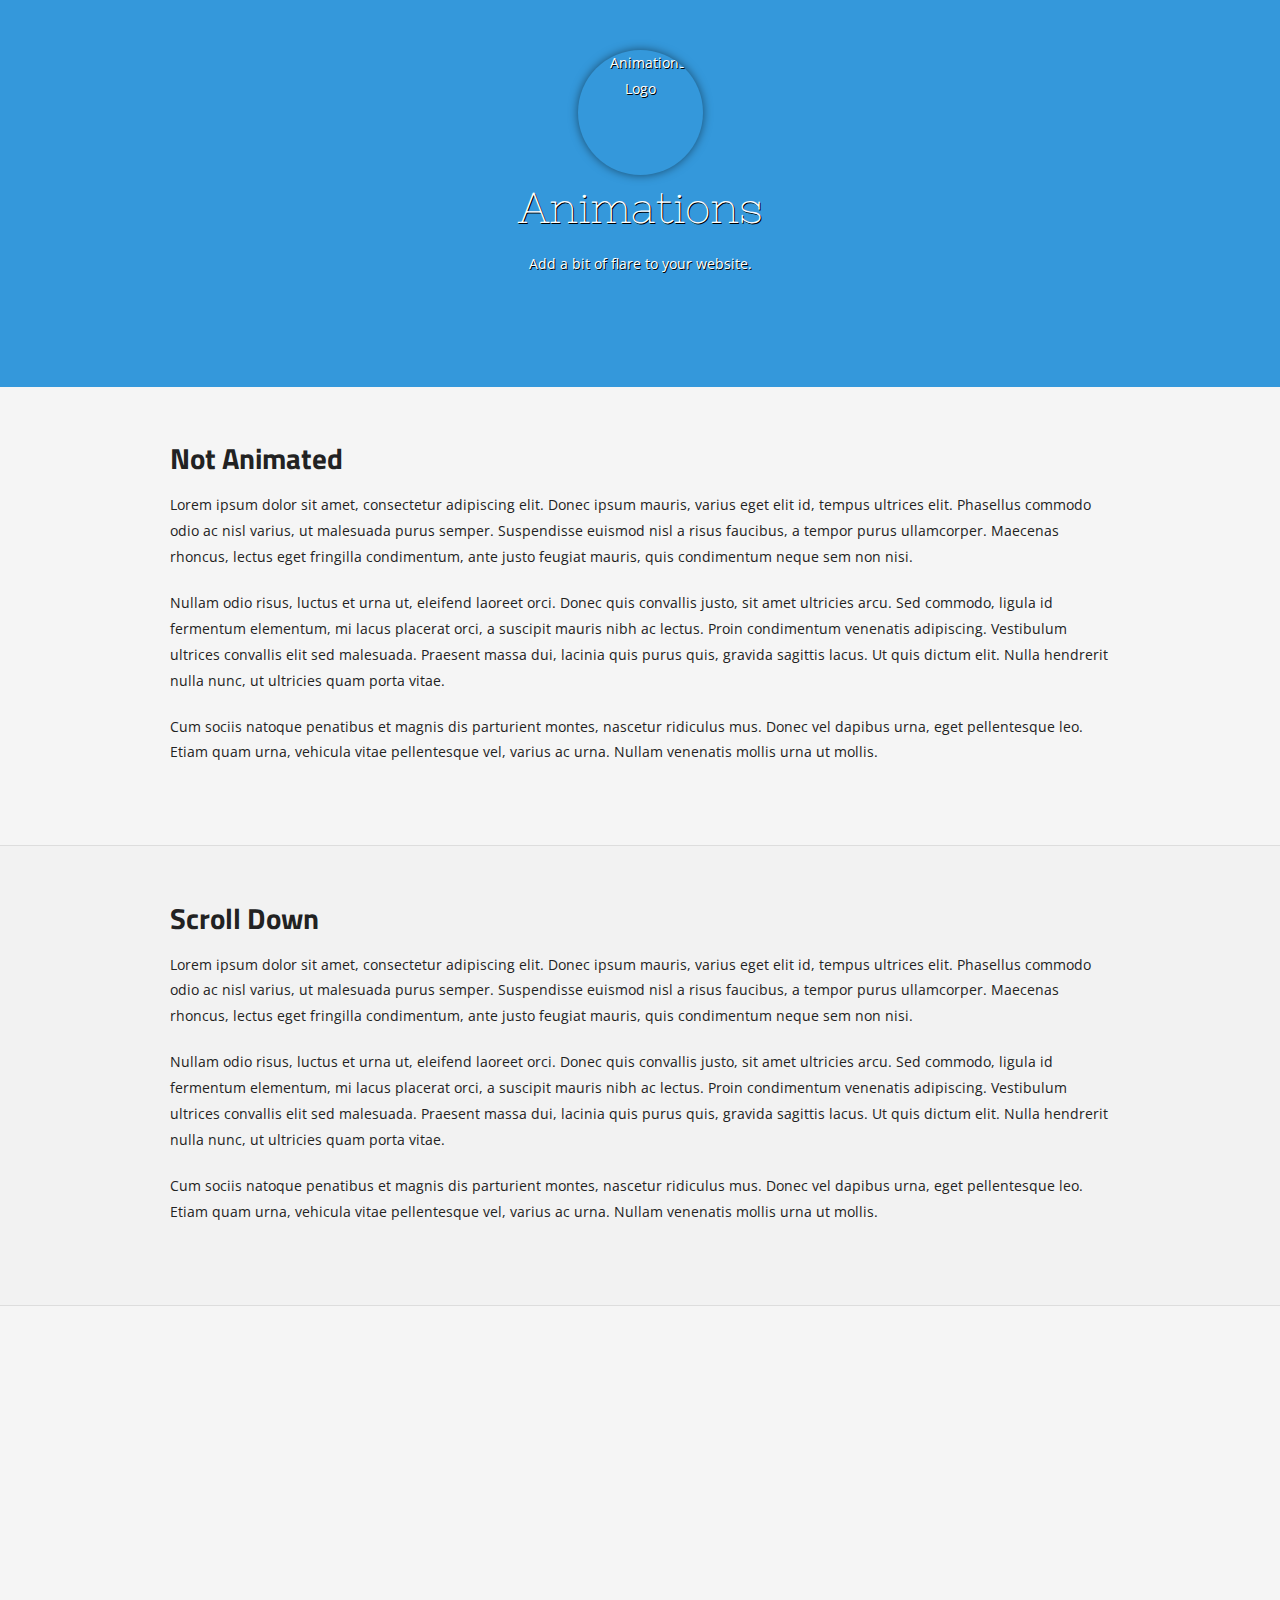
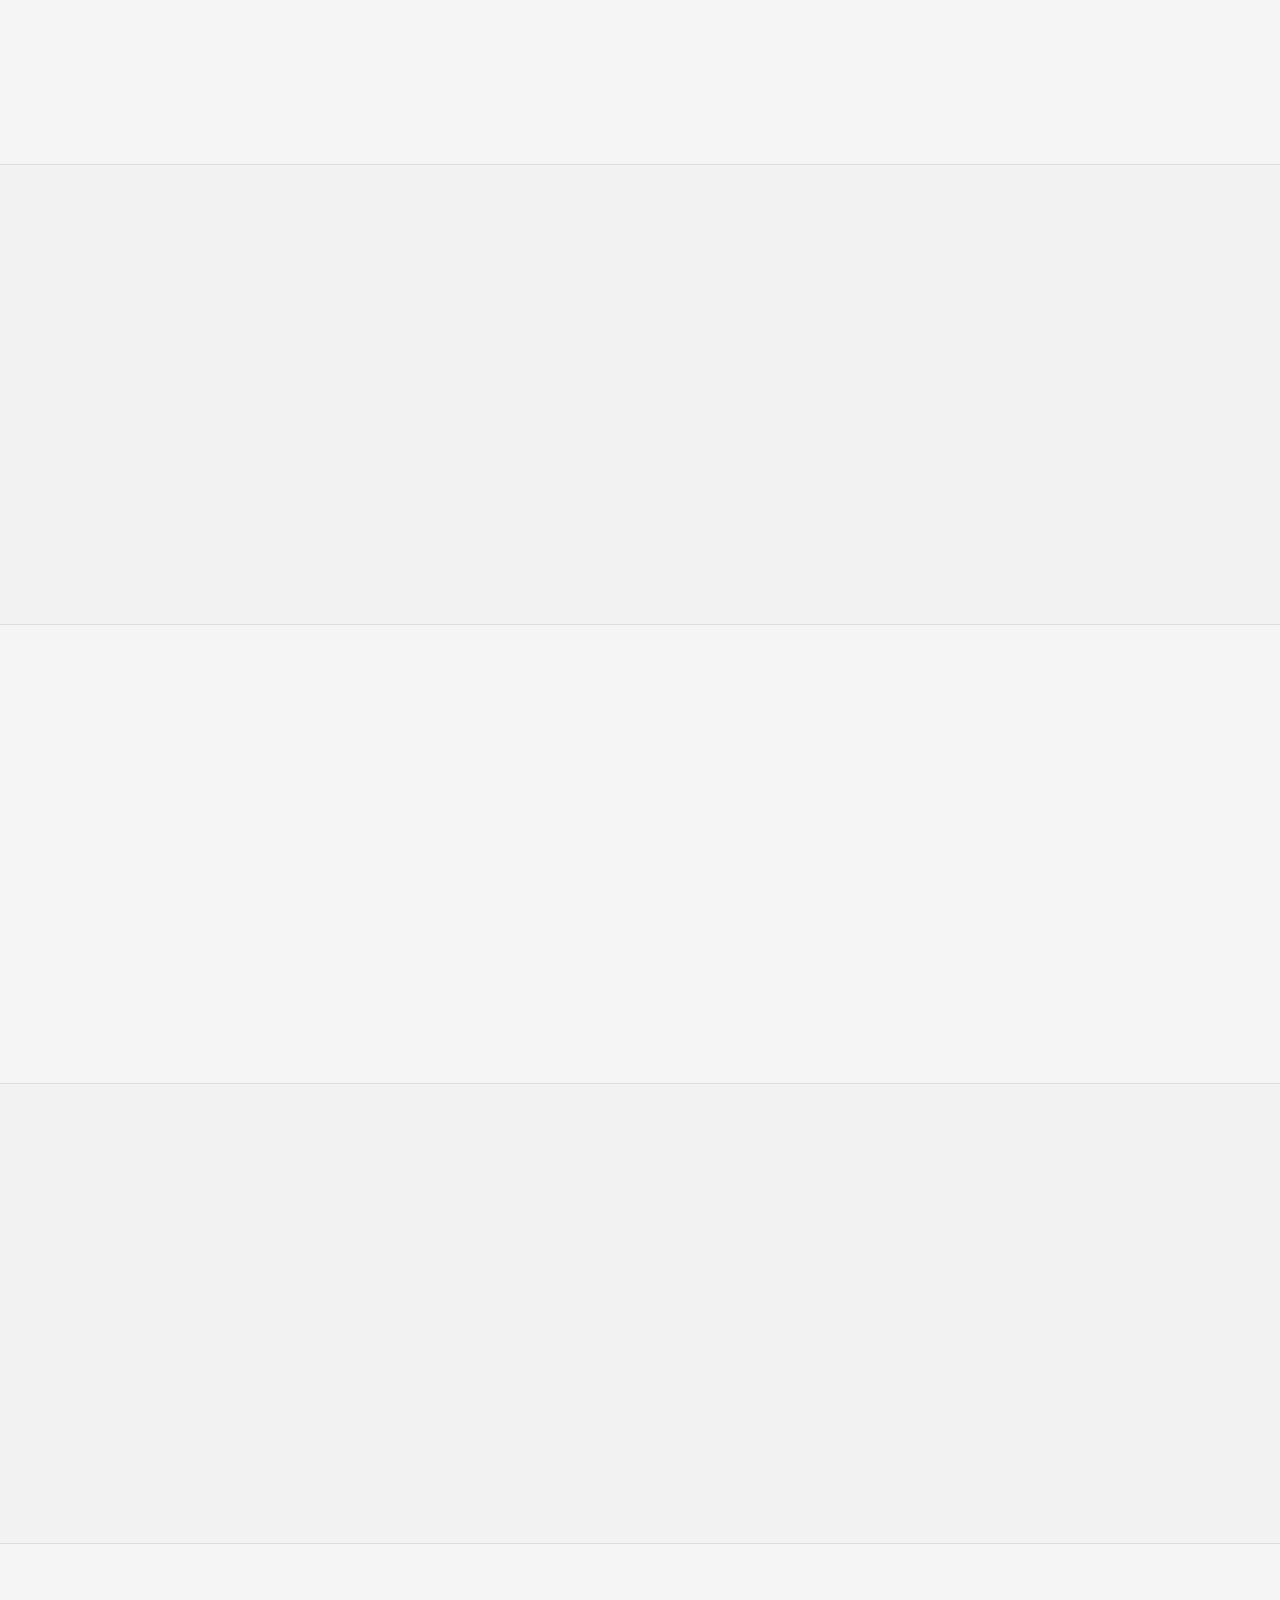
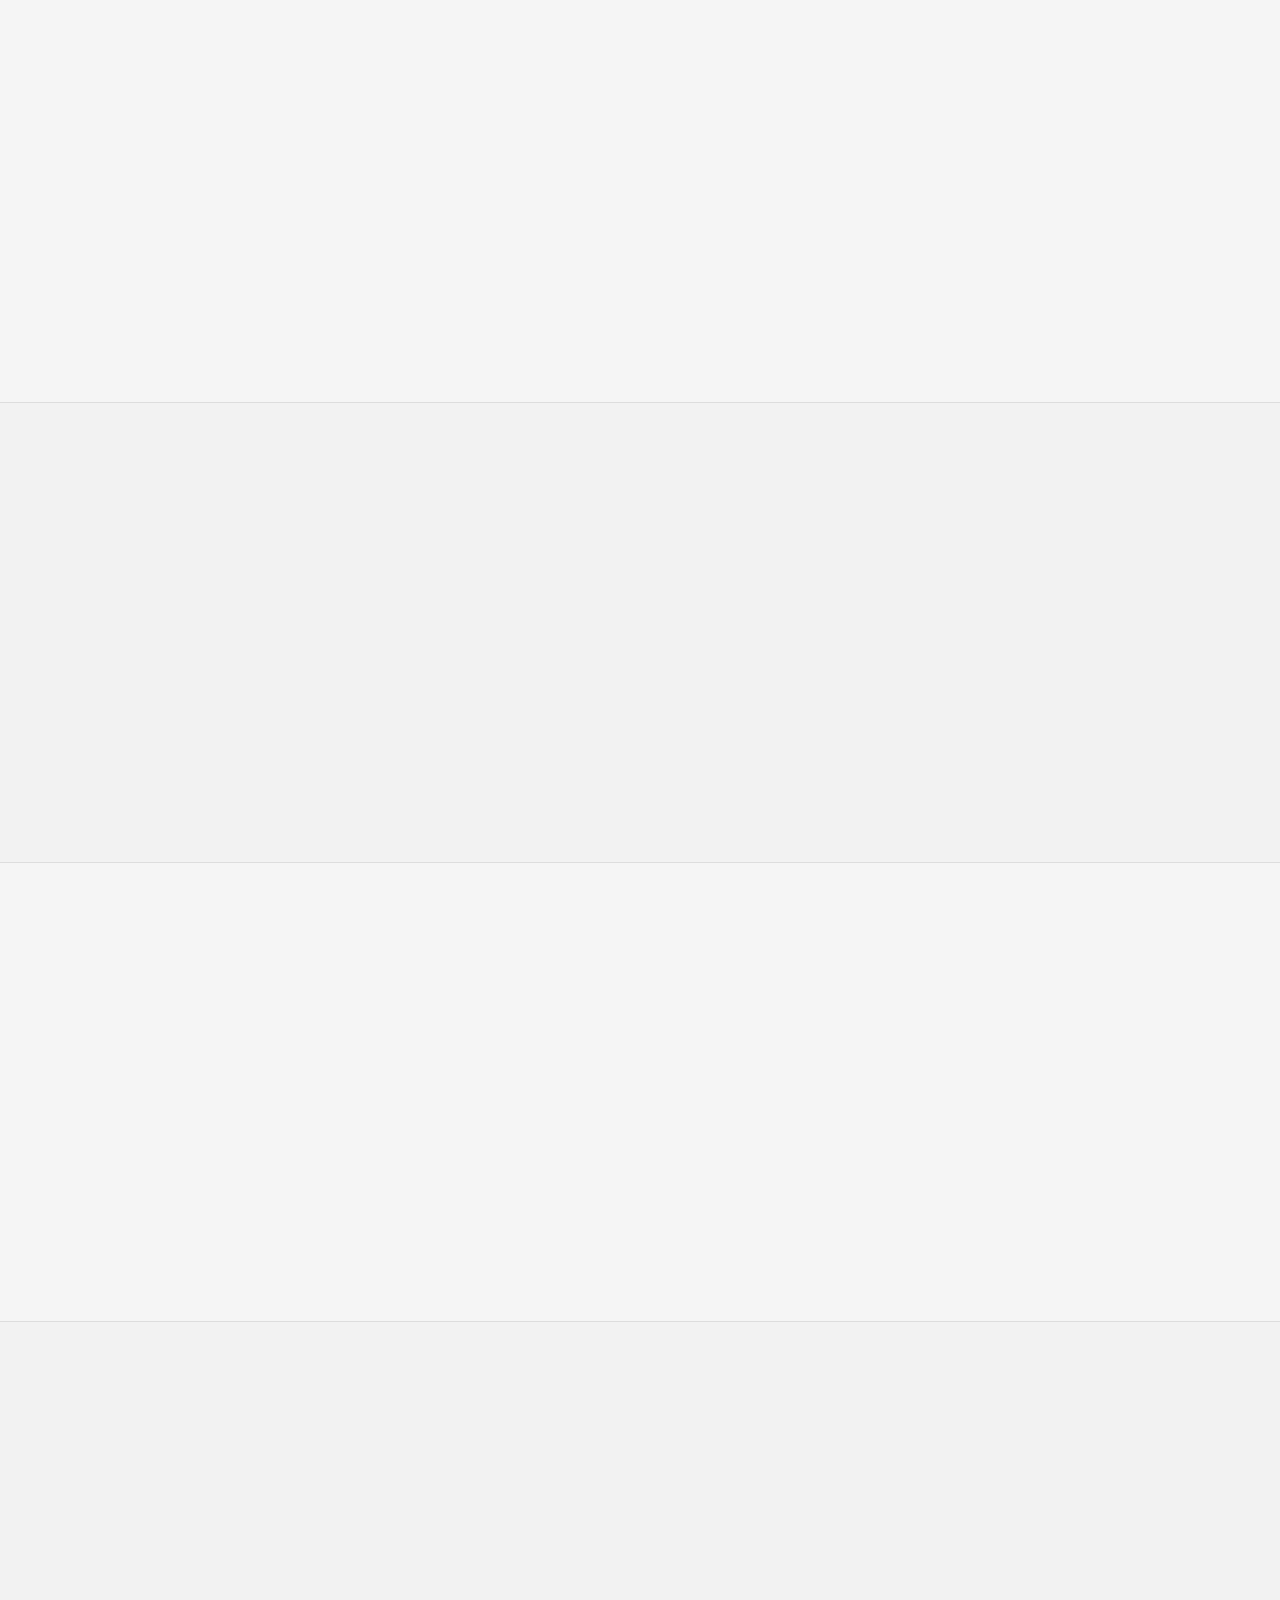
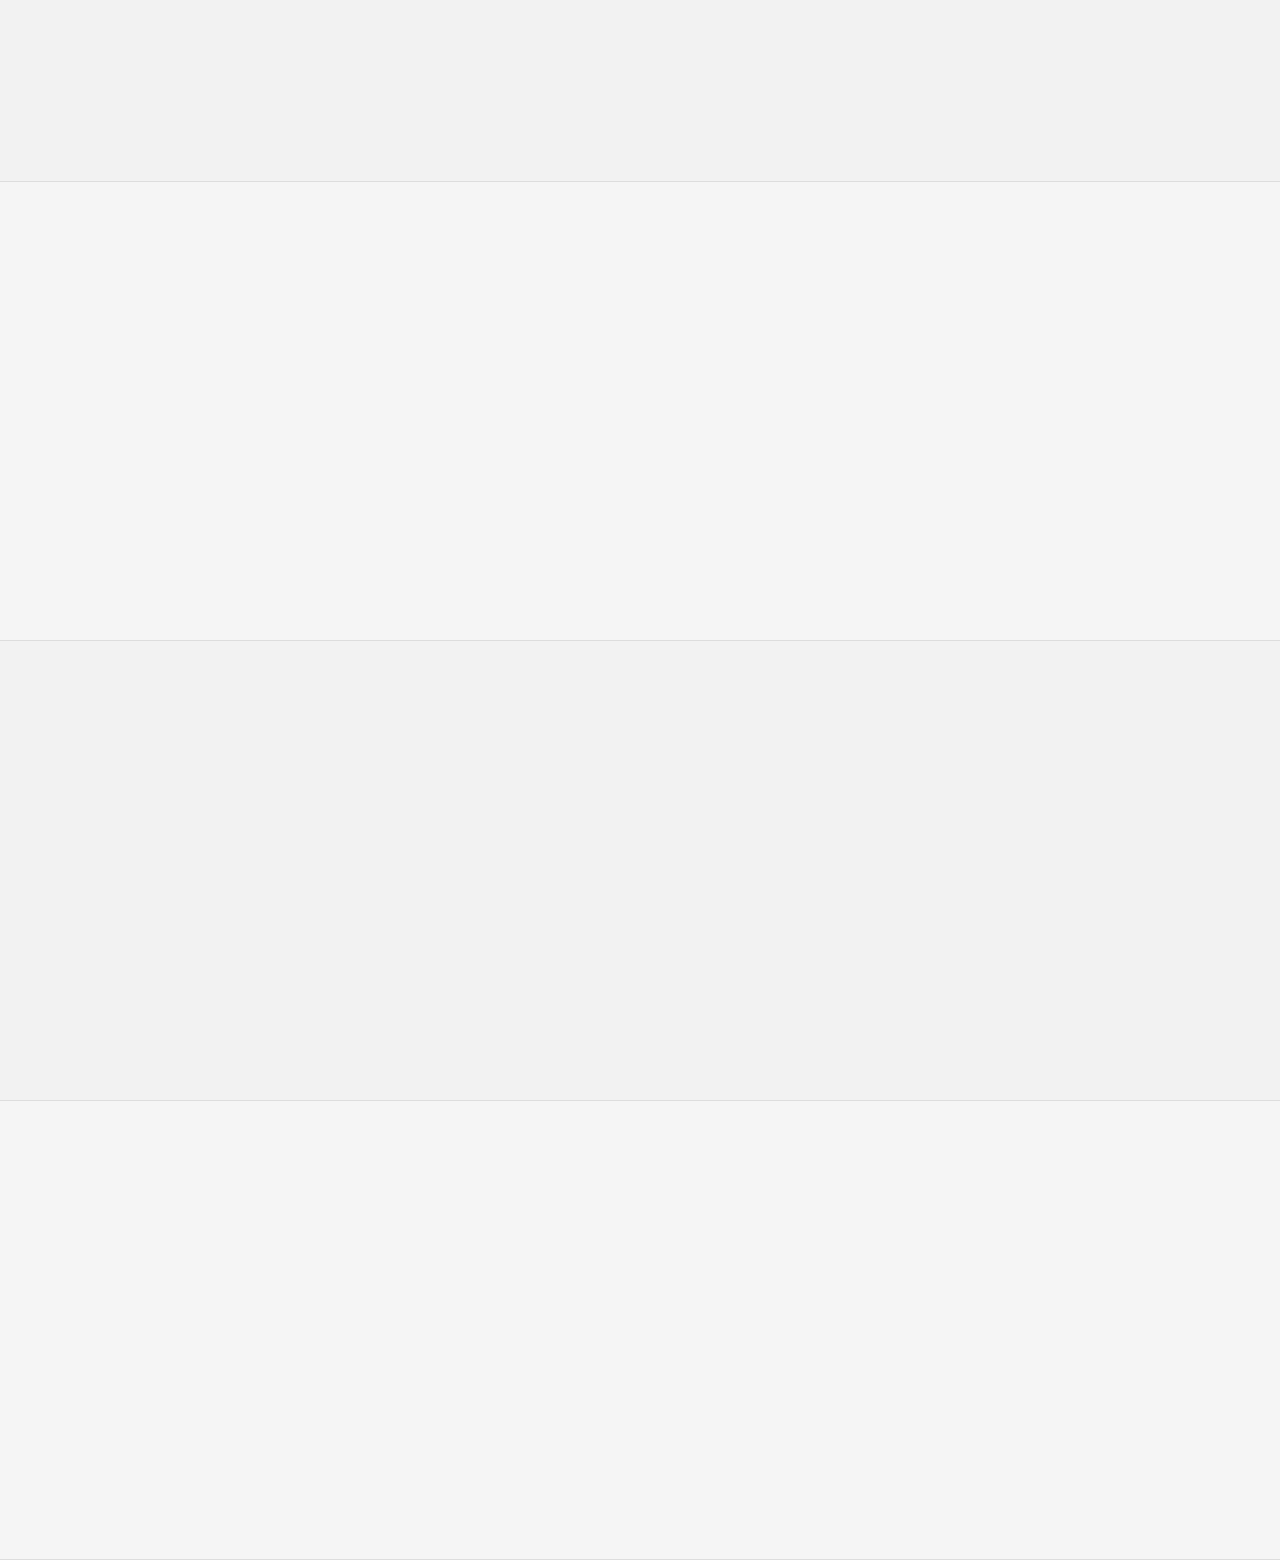
==== index.html @ 3c93e90b "Initial Commit" ====
<!DOCTYPE html>

<!-- Animations, Copyright 2013, Cloud Eight, http://www.cloud-eight.com -->

<html lang="en" class="no-js">

<head>

	<title>Animations</title>

	<meta charset="utf-8">
	<meta http-equiv="X-UA-Compatible" content="IE=edge,chrome=1">
	<meta name="viewport" content="width=device-width, initial-scale=1, maximum-scale=1, user-scalable=no">

	<meta name="description" content="A set of CSS3 animations to add a bit of flare to your site" />
	<meta name="author" content="Joe Mottershaw, Cloud Eight - http://www.cloud-eight.com" />

	<link href="http://netdna.bootstrapcdn.com/font-awesome/4.0.1/css/font-awesome.css" rel="stylesheet" type="text/css" media="all" />
	<link href="http://fonts.googleapis.com/css?family=Open+Sans|Nixie+One|Titillium+Web:300" rel="stylesheet" type="text/css" media="all" />

	<link href="assets/css/animations.css" rel="stylesheet" type="text/css" media="all" />
	<link href="assets/css/style.css" rel="stylesheet" type="text/css" media="all" />

	<noscript>
		<style>
			.animate,
			.animate.slide-up,
			.animate.slide-right,
			.animate.slide-down,
			.animate.slide-left,
			.animate.zoom-in,
			.animate.spin-right,
			.animate.spin-left,
			.animate.spin-right-zoom-in,
			.animate.spin-left-zoom-in {
				top: 0;
				left: 0;
				-webkit-opacity: 1;
				-khtml-opacity: 1;
				-moz-opacity: 1;
				-ms-filter: "progid:DXImageTransform.Microsoft.Alpha(Opacity=100)";
				filter: alpha(opacity=100);
				opacity: 1;
				-webkit-transform:rotate(0deg) scale(1);
				-moz-transform:rotate(0deg) scale(1);
				-o-transform:rotate(0deg) scale(1);
				-ms-transform:rotate(0deg) scale(1);
				transform:rotate(0deg) scale(1);
			}
			</style>
		</noscript>

	<script src="http://code.jquery.com/jquery-1.10.2.min.js" type="text/javascript"></script>
	<script src="http://code.jquery.com/ui/1.10.3/jquery-ui.js" type="text/javascript"></script>

	<script src="assets/js/visible.js" type="text/javascript"></script>
	<script src="assets/js/animations.js" type="text/javascript"></script>

	<!--[if lt IE 9]>
		<script src="//html5shiv.googlecode.com/svn/trunk/html5.js" type="text/javascript"></script>
	<![endif]-->

</head>

<body>
	<header id="header">
		<div class="container clearfix">
			<div class="animate zoom-in" data-anim-delay="300"><a href="https://github.com/hellojd/animations" target="_self" id="logo"><img src="http://luvuu.com/wp-content/uploads/2013/10/Mila-Kunis-300x300.png" alt="Animations Logo" /></a></div>
			
			<p class="animate zoom-in" data-anim-delay="400"><a href="https://github.com/hellojd/animations" target="_blank" id="logo-title">Animations</a></p>
			<p class="animate zoom-in" data-anim-delay="600" id="description">Add a bit of flare to your website.</p>

			<span id="facebook" class="social-icon animate zoom-in" data-anim-delay="800"><a href="#" target="_self"><i class="fa fa-facebook fa-fw"></i></a></span>
			<span id="twitter" class="social-icon animate zoom-in" data-anim-delay="900"><a href="#" target="_self"><i class="fa fa-twitter fa-fw"></i></a></span>
			<span id="google-plus" class="social-icon animate zoom-in" data-anim-delay="1000"><a href="#" target="_self"><i class="fa fa-google-plus fa-fw"></i></a></span>
			<span id="pinterest" class="social-icon animate zoom-in" data-anim-delay="1100"><a href="#" target="_self"><i class="fa fa-pinterest fa-fw"></i></a></span>
			<span id="rss" class="social-icon animate zoom-in" data-anim-delay="1200"><a href="#" target="_self"><i class="fa fa-rss fa-fw"></i></a></span>
		</div>
	</header>

	<main class="clearfix" role="main">
		<article class="content odd first">
			<div class="container clearfix">
				<h1>Not Animated</h1>

				<p>Lorem ipsum dolor sit amet, consectetur adipiscing elit. Donec ipsum mauris, varius eget elit id, tempus ultrices elit. Phasellus commodo odio ac nisl varius, ut malesuada purus semper. Suspendisse euismod nisl a risus faucibus, a tempor purus ullamcorper. Maecenas rhoncus, lectus eget fringilla condimentum, ante justo feugiat mauris, quis condimentum neque sem non nisi.</p>
				<p>Nullam odio risus, luctus et urna ut, eleifend laoreet orci. Donec quis convallis justo, sit amet ultricies arcu. Sed commodo, ligula id fermentum elementum, mi lacus placerat orci, a suscipit mauris nibh ac lectus. Proin condimentum venenatis adipiscing. Vestibulum ultrices convallis elit sed malesuada. Praesent massa dui, lacinia quis purus quis, gravida sagittis lacus. Ut quis dictum elit. Nulla hendrerit nulla nunc, ut ultricies quam porta vitae.</p>
				<p>Cum sociis natoque penatibus et magnis dis parturient montes, nascetur ridiculus mus. Donec vel dapibus urna, eget pellentesque leo. Etiam quam urna, vehicula vitae pellentesque vel, varius ac urna. Nullam venenatis mollis urna ut mollis.</p>
			</div>
		</article>

		<article class="content even first">
			<div class="container clearfix">
				<h1>Scroll Down</h1>

				<p>Lorem ipsum dolor sit amet, consectetur adipiscing elit. Donec ipsum mauris, varius eget elit id, tempus ultrices elit. Phasellus commodo odio ac nisl varius, ut malesuada purus semper. Suspendisse euismod nisl a risus faucibus, a tempor purus ullamcorper. Maecenas rhoncus, lectus eget fringilla condimentum, ante justo feugiat mauris, quis condimentum neque sem non nisi.</p>
				<p>Nullam odio risus, luctus et urna ut, eleifend laoreet orci. Donec quis convallis justo, sit amet ultricies arcu. Sed commodo, ligula id fermentum elementum, mi lacus placerat orci, a suscipit mauris nibh ac lectus. Proin condimentum venenatis adipiscing. Vestibulum ultrices convallis elit sed malesuada. Praesent massa dui, lacinia quis purus quis, gravida sagittis lacus. Ut quis dictum elit. Nulla hendrerit nulla nunc, ut ultricies quam porta vitae.</p>
				<p>Cum sociis natoque penatibus et magnis dis parturient montes, nascetur ridiculus mus. Donec vel dapibus urna, eget pellentesque leo. Etiam quam urna, vehicula vitae pellentesque vel, varius ac urna. Nullam venenatis mollis urna ut mollis.</p>
			</div>
		</article>

		<article class="content odd first">
			<div class="container clearfix animate slide-up">
				<h1>Slide Up</h1>

				<p>Lorem ipsum dolor sit amet, consectetur adipiscing elit. Donec ipsum mauris, varius eget elit id, tempus ultrices elit. Phasellus commodo odio ac nisl varius, ut malesuada purus semper. Suspendisse euismod nisl a risus faucibus, a tempor purus ullamcorper. Maecenas rhoncus, lectus eget fringilla condimentum, ante justo feugiat mauris, quis condimentum neque sem non nisi.</p>
				<p>Nullam odio risus, luctus et urna ut, eleifend laoreet orci. Donec quis convallis justo, sit amet ultricies arcu. Sed commodo, ligula id fermentum elementum, mi lacus placerat orci, a suscipit mauris nibh ac lectus. Proin condimentum venenatis adipiscing. Vestibulum ultrices convallis elit sed malesuada. Praesent massa dui, lacinia quis purus quis, gravida sagittis lacus. Ut quis dictum elit. Nulla hendrerit nulla nunc, ut ultricies quam porta vitae.</p>
				<p>Cum sociis natoque penatibus et magnis dis parturient montes, nascetur ridiculus mus. Donec vel dapibus urna, eget pellentesque leo. Etiam quam urna, vehicula vitae pellentesque vel, varius ac urna. Nullam venenatis mollis urna ut mollis.</p>
			</div>
		</article>

		<article class="content even">
			<div class="container clearfix animate slide-right">
				<h1>Slide Right</h1>

				<p>Lorem ipsum dolor sit amet, consectetur adipiscing elit. Donec ipsum mauris, varius eget elit id, tempus ultrices elit. Phasellus commodo odio ac nisl varius, ut malesuada purus semper. Suspendisse euismod nisl a risus faucibus, a tempor purus ullamcorper. Maecenas rhoncus, lectus eget fringilla condimentum, ante justo feugiat mauris, quis condimentum neque sem non nisi.</p>
				<p>Nullam odio risus, luctus et urna ut, eleifend laoreet orci. Donec quis convallis justo, sit amet ultricies arcu. Sed commodo, ligula id fermentum elementum, mi lacus placerat orci, a suscipit mauris nibh ac lectus. Proin condimentum venenatis adipiscing. Vestibulum ultrices convallis elit sed malesuada. Praesent massa dui, lacinia quis purus quis, gravida sagittis lacus. Ut quis dictum elit. Nulla hendrerit nulla nunc, ut ultricies quam porta vitae.</p>
				<p>Cum sociis natoque penatibus et magnis dis parturient montes, nascetur ridiculus mus. Donec vel dapibus urna, eget pellentesque leo. Etiam quam urna, vehicula vitae pellentesque vel, varius ac urna. Nullam venenatis mollis urna ut mollis.</p>
			</div>
		</article>

		<article class="content odd">
			<div class="container clearfix animate slide-down">
				<h1>Slide Down</h1>

				<p>Lorem ipsum dolor sit amet, consectetur adipiscing elit. Donec ipsum mauris, varius eget elit id, tempus ultrices elit. Phasellus commodo odio ac nisl varius, ut malesuada purus semper. Suspendisse euismod nisl a risus faucibus, a tempor purus ullamcorper. Maecenas rhoncus, lectus eget fringilla condimentum, ante justo feugiat mauris, quis condimentum neque sem non nisi.</p>
				<p>Nullam odio risus, luctus et urna ut, eleifend laoreet orci. Donec quis convallis justo, sit amet ultricies arcu. Sed commodo, ligula id fermentum elementum, mi lacus placerat orci, a suscipit mauris nibh ac lectus. Proin condimentum venenatis adipiscing. Vestibulum ultrices convallis elit sed malesuada. Praesent massa dui, lacinia quis purus quis, gravida sagittis lacus. Ut quis dictum elit. Nulla hendrerit nulla nunc, ut ultricies quam porta vitae.</p>
				<p>Cum sociis natoque penatibus et magnis dis parturient montes, nascetur ridiculus mus. Donec vel dapibus urna, eget pellentesque leo. Etiam quam urna, vehicula vitae pellentesque vel, varius ac urna. Nullam venenatis mollis urna ut mollis.</p>
			</div>
		</article>

		<article class="content even">
			<div class="container clearfix animate slide-left">
				<h1>Slide Left</h1>

				<p>Lorem ipsum dolor sit amet, consectetur adipiscing elit. Donec ipsum mauris, varius eget elit id, tempus ultrices elit. Phasellus commodo odio ac nisl varius, ut malesuada purus semper. Suspendisse euismod nisl a risus faucibus, a tempor purus ullamcorper. Maecenas rhoncus, lectus eget fringilla condimentum, ante justo feugiat mauris, quis condimentum neque sem non nisi.</p>
				<p>Nullam odio risus, luctus et urna ut, eleifend laoreet orci. Donec quis convallis justo, sit amet ultricies arcu. Sed commodo, ligula id fermentum elementum, mi lacus placerat orci, a suscipit mauris nibh ac lectus. Proin condimentum venenatis adipiscing. Vestibulum ultrices convallis elit sed malesuada. Praesent massa dui, lacinia quis purus quis, gravida sagittis lacus. Ut quis dictum elit. Nulla hendrerit nulla nunc, ut ultricies quam porta vitae.</p>
				<p>Cum sociis natoque penatibus et magnis dis parturient montes, nascetur ridiculus mus. Donec vel dapibus urna, eget pellentesque leo. Etiam quam urna, vehicula vitae pellentesque vel, varius ac urna. Nullam venenatis mollis urna ut mollis.</p>
			</div>
		</article>

		<article class="content odd">
			<div class="container clearfix animate slide-up slide-right">
				<h1>Slide Up with Slide Right</h1>

				<p>Lorem ipsum dolor sit amet, consectetur adipiscing elit. Donec ipsum mauris, varius eget elit id, tempus ultrices elit. Phasellus commodo odio ac nisl varius, ut malesuada purus semper. Suspendisse euismod nisl a risus faucibus, a tempor purus ullamcorper. Maecenas rhoncus, lectus eget fringilla condimentum, ante justo feugiat mauris, quis condimentum neque sem non nisi.</p>
				<p>Nullam odio risus, luctus et urna ut, eleifend laoreet orci. Donec quis convallis justo, sit amet ultricies arcu. Sed commodo, ligula id fermentum elementum, mi lacus placerat orci, a suscipit mauris nibh ac lectus. Proin condimentum venenatis adipiscing. Vestibulum ultrices convallis elit sed malesuada. Praesent massa dui, lacinia quis purus quis, gravida sagittis lacus. Ut quis dictum elit. Nulla hendrerit nulla nunc, ut ultricies quam porta vitae.</p>
				<p>Cum sociis natoque penatibus et magnis dis parturient montes, nascetur ridiculus mus. Donec vel dapibus urna, eget pellentesque leo. Etiam quam urna, vehicula vitae pellentesque vel, varius ac urna. Nullam venenatis mollis urna ut mollis.</p>
			</div>
		</article>

		<article class="content even">
			<div class="container clearfix animate slide-up slide-left">
				<h1>Slide Up with Slide Left</h1>

				<p>Lorem ipsum dolor sit amet, consectetur adipiscing elit. Donec ipsum mauris, varius eget elit id, tempus ultrices elit. Phasellus commodo odio ac nisl varius, ut malesuada purus semper. Suspendisse euismod nisl a risus faucibus, a tempor purus ullamcorper. Maecenas rhoncus, lectus eget fringilla condimentum, ante justo feugiat mauris, quis condimentum neque sem non nisi.</p>
				<p>Nullam odio risus, luctus et urna ut, eleifend laoreet orci. Donec quis convallis justo, sit amet ultricies arcu. Sed commodo, ligula id fermentum elementum, mi lacus placerat orci, a suscipit mauris nibh ac lectus. Proin condimentum venenatis adipiscing. Vestibulum ultrices convallis elit sed malesuada. Praesent massa dui, lacinia quis purus quis, gravida sagittis lacus. Ut quis dictum elit. Nulla hendrerit nulla nunc, ut ultricies quam porta vitae.</p>
				<p>Cum sociis natoque penatibus et magnis dis parturient montes, nascetur ridiculus mus. Donec vel dapibus urna, eget pellentesque leo. Etiam quam urna, vehicula vitae pellentesque vel, varius ac urna. Nullam venenatis mollis urna ut mollis.</p>
			</div>
		</article>

		<article class="content odd">
			<div class="container clearfix animate zoom-in">
				<h1>Zoom In</h1>

				<p>Lorem ipsum dolor sit amet, consectetur adipiscing elit. Donec ipsum mauris, varius eget elit id, tempus ultrices elit. Phasellus commodo odio ac nisl varius, ut malesuada purus semper. Suspendisse euismod nisl a risus faucibus, a tempor purus ullamcorper. Maecenas rhoncus, lectus eget fringilla condimentum, ante justo feugiat mauris, quis condimentum neque sem non nisi.</p>
				<p>Nullam odio risus, luctus et urna ut, eleifend laoreet orci. Donec quis convallis justo, sit amet ultricies arcu. Sed commodo, ligula id fermentum elementum, mi lacus placerat orci, a suscipit mauris nibh ac lectus. Proin condimentum venenatis adipiscing. Vestibulum ultrices convallis elit sed malesuada. Praesent massa dui, lacinia quis purus quis, gravida sagittis lacus. Ut quis dictum elit. Nulla hendrerit nulla nunc, ut ultricies quam porta vitae.</p>
				<p>Cum sociis natoque penatibus et magnis dis parturient montes, nascetur ridiculus mus. Donec vel dapibus urna, eget pellentesque leo. Etiam quam urna, vehicula vitae pellentesque vel, varius ac urna. Nullam venenatis mollis urna ut mollis.</p>
			</div>
		</article>

		<article class="content even">
			<div class="container clearfix animate spin-right">
				<h1>Spin Right</h1>

				<p>Lorem ipsum dolor sit amet, consectetur adipiscing elit. Donec ipsum mauris, varius eget elit id, tempus ultrices elit. Phasellus commodo odio ac nisl varius, ut malesuada purus semper. Suspendisse euismod nisl a risus faucibus, a tempor purus ullamcorper. Maecenas rhoncus, lectus eget fringilla condimentum, ante justo feugiat mauris, quis condimentum neque sem non nisi.</p>
				<p>Nullam odio risus, luctus et urna ut, eleifend laoreet orci. Donec quis convallis justo, sit amet ultricies arcu. Sed commodo, ligula id fermentum elementum, mi lacus placerat orci, a suscipit mauris nibh ac lectus. Proin condimentum venenatis adipiscing. Vestibulum ultrices convallis elit sed malesuada. Praesent massa dui, lacinia quis purus quis, gravida sagittis lacus. Ut quis dictum elit. Nulla hendrerit nulla nunc, ut ultricies quam porta vitae.</p>
				<p>Cum sociis natoque penatibus et magnis dis parturient montes, nascetur ridiculus mus. Donec vel dapibus urna, eget pellentesque leo. Etiam quam urna, vehicula vitae pellentesque vel, varius ac urna. Nullam venenatis mollis urna ut mollis.</p>
			</div>
		</article>

		<article class="content odd">
			<div class="container clearfix animate spin-left">
				<h1>Spin Left</h1>

				<p>Lorem ipsum dolor sit amet, consectetur adipiscing elit. Donec ipsum mauris, varius eget elit id, tempus ultrices elit. Phasellus commodo odio ac nisl varius, ut malesuada purus semper. Suspendisse euismod nisl a risus faucibus, a tempor purus ullamcorper. Maecenas rhoncus, lectus eget fringilla condimentum, ante justo feugiat mauris, quis condimentum neque sem non nisi.</p>
				<p>Nullam odio risus, luctus et urna ut, eleifend laoreet orci. Donec quis convallis justo, sit amet ultricies arcu. Sed commodo, ligula id fermentum elementum, mi lacus placerat orci, a suscipit mauris nibh ac lectus. Proin condimentum venenatis adipiscing. Vestibulum ultrices convallis elit sed malesuada. Praesent massa dui, lacinia quis purus quis, gravida sagittis lacus. Ut quis dictum elit. Nulla hendrerit nulla nunc, ut ultricies quam porta vitae.</p>
				<p>Cum sociis natoque penatibus et magnis dis parturient montes, nascetur ridiculus mus. Donec vel dapibus urna, eget pellentesque leo. Etiam quam urna, vehicula vitae pellentesque vel, varius ac urna. Nullam venenatis mollis urna ut mollis.</p>
			</div>
		</article>

		<article class="content even">
			<div class="container clearfix animate spin-right-zoom-in">
				<h1>Spin Right with Zoom In</h1>

				<p>Lorem ipsum dolor sit amet, consectetur adipiscing elit. Donec ipsum mauris, varius eget elit id, tempus ultrices elit. Phasellus commodo odio ac nisl varius, ut malesuada purus semper. Suspendisse euismod nisl a risus faucibus, a tempor purus ullamcorper. Maecenas rhoncus, lectus eget fringilla condimentum, ante justo feugiat mauris, quis condimentum neque sem non nisi.</p>
				<p>Nullam odio risus, luctus et urna ut, eleifend laoreet orci. Donec quis convallis justo, sit amet ultricies arcu. Sed commodo, ligula id fermentum elementum, mi lacus placerat orci, a suscipit mauris nibh ac lectus. Proin condimentum venenatis adipiscing. Vestibulum ultrices convallis elit sed malesuada. Praesent massa dui, lacinia quis purus quis, gravida sagittis lacus. Ut quis dictum elit. Nulla hendrerit nulla nunc, ut ultricies quam porta vitae.</p>
				<p>Cum sociis natoque penatibus et magnis dis parturient montes, nascetur ridiculus mus. Donec vel dapibus urna, eget pellentesque leo. Etiam quam urna, vehicula vitae pellentesque vel, varius ac urna. Nullam venenatis mollis urna ut mollis.</p>
			</div>
		</article>

		<article class="content odd last">
			<div class="container clearfix animate spin-left-zoom-in">
				<h1>Spin Left with Zoom In</h1>

				<p>Lorem ipsum dolor sit amet, consectetur adipiscing elit. Donec ipsum mauris, varius eget elit id, tempus ultrices elit. Phasellus commodo odio ac nisl varius, ut malesuada purus semper. Suspendisse euismod nisl a risus faucibus, a tempor purus ullamcorper. Maecenas rhoncus, lectus eget fringilla condimentum, ante justo feugiat mauris, quis condimentum neque sem non nisi.</p>
				<p>Nullam odio risus, luctus et urna ut, eleifend laoreet orci. Donec quis convallis justo, sit amet ultricies arcu. Sed commodo, ligula id fermentum elementum, mi lacus placerat orci, a suscipit mauris nibh ac lectus. Proin condimentum venenatis adipiscing. Vestibulum ultrices convallis elit sed malesuada. Praesent massa dui, lacinia quis purus quis, gravida sagittis lacus. Ut quis dictum elit. Nulla hendrerit nulla nunc, ut ultricies quam porta vitae.</p>
				<p>Cum sociis natoque penatibus et magnis dis parturient montes, nascetur ridiculus mus. Donec vel dapibus urna, eget pellentesque leo. Etiam quam urna, vehicula vitae pellentesque vel, varius ac urna. Nullam venenatis mollis urna ut mollis.</p>
			</div>
		</article>
	</main>
</body>

</html>
---- assets/css/animations.css ----
/*	Animations, Joe Mottershaw (hellojd)
//	https://github.com/hellojd/animations
//	================================================== */

/*	#Global
//	================================================== */

	.animate {
		-webkit-opacity: 0;
		-khtml-opacity: 0;
		-moz-opacity: 0;
		-ms-filter: "progid:DXImageTransform.Microsoft.Alpha(Opacity=0)";
		filter: alpha(opacity=0);
		opacity: 0;
		-webkit-transition: all 1000ms cubic-bezier(0.230, 1.000, 0.320, 1.000) 0ms;
		-moz-transition: all 1000ms cubic-bezier(0.230, 1.000, 0.320, 1.000) 0ms;
		-o-transition: all 1000ms cubic-bezier(0.230, 1.000, 0.320, 1.000) 0ms;
		-ms-transition: all 1000ms cubic-bezier(0.230, 1.000, 0.320, 1.000) 0ms;
		transition: all 1000ms cubic-bezier(0.230, 1.000, 0.320, 1.000) 0ms;
	}

	.animate.initiate {
		-webkit-opacity: 1;
		-khtml-opacity: 1;
		-moz-opacity: 1;
		-ms-filter: "progid:DXImageTransform.Microsoft.Alpha(Opacity=100)";
		filter: alpha(opacity=100);
		opacity: 1;
	}


/*	#Slide Up
//	================================================== */

	.animate.slide-up {
		position: relative;
		top: 100px;
	}
	 
	.animate.slide-up.initiate { top: 0; }


/*	#Slide Right
//	================================================== */

	.animate.slide-right {
		position: relative;
		left: -500px;
	}
	 
	.animate.slide-right.initiate { left: 0; }


/*	#Slide Down
//	================================================== */

	.animate.slide-down {
		position: relative;
		top: -100px;
	}
	 
	.animate.slide-down.initiate { top: 0; }


/*	#Slide Left
//	================================================== */

	.animate.slide-left {
		position: relative;
		left: 500px;
	}
	 
	.animate.slide-left.initiate { left: 0; }


/*	#Zoom In
//	================================================== */

	.animate.zoom-in {
		-webkit-transform: scale(0);
		-moz-transform: scale(0);
		-o-transform: scale(0);
		-ms-transform: scale(0);
		transform: scale(0);
	}
	 
	.animate.zoom-in.initiate {
		-webkit-transform: scale(1);
		-moz-transform: scale(1);
		-o-transform: scale(1);
		-ms-transform: scale(1);
		transform: scale(1);
	}


/*	#Spin Right
//	================================================== */

	.animate.spin-right {
		-webkit-transform: rotate(-360deg);
		-moz-transform: rotate(-360deg);
		-o-transform: rotate(-360deg);
		-ms-transform: rotate(-360deg);
		transform: rotate(-360deg);
	}
	 
	.animate.spin-right.initiate {
		-webkit-transform: rotate(0deg);
		-moz-transform: rotate(0deg);
		-o-transform: rotate(0deg);
		-ms-transform: rotate(0deg);
		transform: rotate(0deg);
	}


/*	#Spin Left
//	================================================== */

	.animate.spin-left {
		-webkit-transform: rotate(360deg);
		-moz-transform: rotate(360deg);
		-o-transform: rotate(360deg);
		-ms-transform: rotate(360deg);
		transform: rotate(360deg);
	}
	 
	.animate.spin-left.initiate {
		-webkit-transform: rotate(0deg);
		-moz-transform: rotate(0deg);
		-o-transform: rotate(0deg);
		-ms-transform: rotate(0deg);
		transform: rotate(0deg);
	}


/*	#Spin Right with Zoom In
//	================================================== */

	.animate.spin-right-zoom-in {
		-webkit-transform: rotate(-360deg) scale(0);
		-moz-transform: rotate(-360deg) scale(0);
		-o-transform: rotate(-360deg) scale(0);
		-ms-transform: rotate(-360deg) scale(0);
		transform: rotate(-360deg) scale(0);
	}
	 
	.animate.spin-right-zoom-in.initiate {
		-webkit-transform: rotate(0deg) scale(1);
		-moz-transform: rotate(0deg) scale(1);
		-o-transform: rotate(0deg) scale(1);
		-ms-transform: rotate(0deg) scale(1);
		transform: rotate(0deg) scale(1);
	}


/*	#Spin Left with Zoom In
//	================================================== */

	.animate.spin-left-zoom-in {
		-webkit-transform: rotate(360deg) scale(0);
		-moz-transform: rotate(360deg) scale(0);
		-o-transform: rotate(360deg) scale(0);
		-ms-transform: rotate(360deg) scale(0);
		transform: rotate(360deg) scale(0);
	}
	 
	.animate.spin-left-zoom-in.initiate {
		-webkit-transform: rotate(0deg) scale(1);
		-moz-transform: rotate(0deg) scale(1);
		-o-transform: rotate(0deg) scale(1);
		-ms-transform: rotate(0deg) scale(1);
		transform: rotate(0deg) scale(1);
	}
---- assets/css/style.css ----
/*	Animations, Joe Mottershaw (hellojd)
//	https://github.com/hellojd/animations
//	================================================== */

	*, *:before, *:after {
		-moz-box-sizing: border-box;
		-webkit-box-sizing: border-box;
		box-sizing: border-box;
	}

	body {
		height: 100%;
		margin: 0;
		padding: 0;
		background: #FFF;
		color: #222;
		font-family: 'Open Sans', Arial,sans-serif;
		font-size: 0.9em;
		font-weight: normal;
		line-height: 1.8em;
		letter-spacing: 0;
		overflow-x: hidden;
	}

	.clearfix:after {
		display: block;
		width: 0;
		height: 0;
		overflow: hidden;
		clear: both;
		visibility: hidden;
		content: " ";
	}

	.container {
		display: block;
		width: 940px;
		margin: 0 auto 20px auto;
		padding: 0;
		position: relative;
	}

	p { margin: 0 0 20px; }

	a:link, a:visited, a:active {
		color: #222;
		font-weight: inherit;
		text-decoration: none;
	}

	a:hover, a:focus {
		color: #3c3c3c;
		text-decoration: none;
	}

	h1 {
		margin-bottom: 20px;
		font-family: 'Titillium Web', sans-serif;
		font-size: 2em;
	}

	hr {
		margin: 0 0 20px;
		border: 0;
		border-bottom: 1px solid #DDD;
		clear: both;
	}

	#header {
		padding: 50px 30px 30px;
		background-color: #3498db;
		color: #FFF;
		text-align: center;
		text-shadow: 1px 1px 0 #000;
		overflow: hidden;
	}

	#header a { color: #FFF; }

	#logo {
		display: block;
		margin: 0 auto 20px auto;
		-webkit-box-shadow: 0 0 10px rgba(0,0,0,0.5);
		-moz-box-shadow: 0 0 10px rgba(0,0,0,0.5);
		box-shadow: 0 0 10px rgba(0,0,0,0.5);
		-webkit-border-radius: 100%;
		-moz-border-radius: 100%;
		border-radius: 100%;
		width: 125px;
		height: 125px;
		overflow: hidden;
	}

	#logo img {
		width: 100%;
		-webkit-border-radius: 100%;
		-moz-border-radius: 100%;
		border-radius: 100%;
	}

	#logo-title {
		color: #FFF;
		font-family: 'Nixie One',cursive;
		font-size: 3em;
	}

	.social-icon {
		display: inline-block;
		margin: 0 4px;
		border: 1px solid rgba(0,0,0,0.2);
		-webkit-border-radius: 100%;
		-moz-border-radius: 100%;
		border-radius: 100%;
		width: 40px;
		height: 40px;
		font-size: 1.4em;
		text-shadow: none;
		line-height: 40px;
		position: relative;
	}

	.social-icon a {
		display: block;
		width: 40px;
		height: 40px;
	}

	.social-icon#facebook { background: #3B5998; }
	.social-icon#twitter { background: #00ACED; }
	.social-icon#google-plus { background: #D34836; }
	.social-icon#pinterest { background: #CB2027; }
	.social-icon#rss { background: #FF6600; }

	.content {
		border-bottom: 1px solid #DDDDDD;
		padding: 40px 0;
		overflow: hidden;
	}

	.content.odd { background: #F5F5F5; }
	.content.even { background: #F2F2F2; }

	@media only screen and (max-width: 959px) {
		.container{ width: 748px; }
	}

	@media only screen and (max-width: 767px){
		.container{ width: 420px; }
	}

	@media only screen and (max-width: 479px) {
		.container{ width: 300px; }
	}
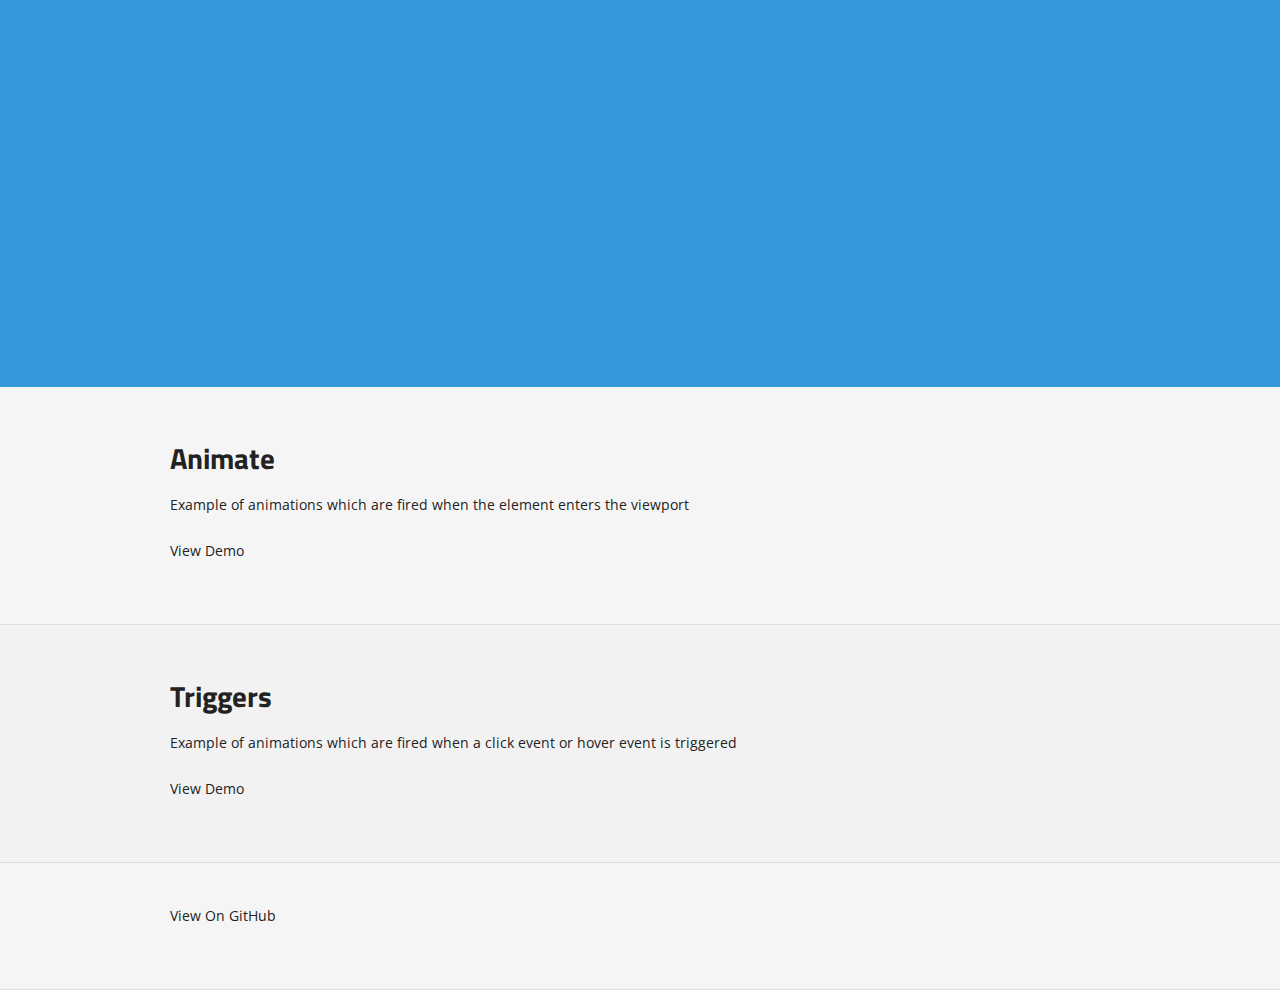
==== commit 380ccee2: "Added 'random' Trigger" ====
--- a/index.html
+++ b/index.html
@@ -21,40 +21,10 @@
 	<link href="assets/css/animations.css" rel="stylesheet" type="text/css" media="all" />
 	<link href="assets/css/style.css" rel="stylesheet" type="text/css" media="all" />
 
-	<noscript>
-		<style>
-			.animate,
-			.animate.slide-up,
-			.animate.slide-right,
-			.animate.slide-down,
-			.animate.slide-left,
-			.animate.zoom-in,
-			.animate.spin-right,
-			.animate.spin-left,
-			.animate.spin-right-zoom-in,
-			.animate.spin-left-zoom-in {
-				top: 0;
-				left: 0;
-				-webkit-opacity: 1;
-				-khtml-opacity: 1;
-				-moz-opacity: 1;
-				-ms-filter: "progid:DXImageTransform.Microsoft.Alpha(Opacity=100)";
-				filter: alpha(opacity=100);
-				opacity: 1;
-				-webkit-transform:rotate(0deg) scale(1);
-				-moz-transform:rotate(0deg) scale(1);
-				-o-transform:rotate(0deg) scale(1);
-				-ms-transform:rotate(0deg) scale(1);
-				transform:rotate(0deg) scale(1);
-			}
-			</style>
-		</noscript>
-
 	<script src="http://code.jquery.com/jquery-1.10.2.min.js" type="text/javascript"></script>
 	<script src="http://code.jquery.com/ui/1.10.3/jquery-ui.js" type="text/javascript"></script>
 
-	<script src="assets/js/visible.js" type="text/javascript"></script>
-	<script src="assets/js/animations.js" type="text/javascript"></script>
+	<script src="assets/js/animations.min.js" type="text/javascript"></script>
 
 	<!--[if lt IE 9]>
 		<script src="//html5shiv.googlecode.com/svn/trunk/html5.js" type="text/javascript"></script>
@@ -65,147 +35,39 @@
 <body>
 	<header id="header">
 		<div class="container clearfix">
-			<div class="animate zoom-in" data-anim-delay="300"><a href="https://github.com/hellojd/animations" target="_self" id="logo"><img src="http://luvuu.com/wp-content/uploads/2013/10/Mila-Kunis-300x300.png" alt="Animations Logo" /></a></div>
+			<div class="animate" data-anim-type="bounceIn" data-anim-delay="200"><a href="index.html" target="_self" id="logo"><img src="http://luvuu.com/wp-content/uploads/2013/10/Mila-Kunis-300x300.png" alt="Animations Logo" /></a></div>
 			
-			<p class="animate zoom-in" data-anim-delay="400"><a href="https://github.com/hellojd/animations" target="_blank" id="logo-title">Animations</a></p>
-			<p class="animate zoom-in" data-anim-delay="600" id="description">Add a bit of flare to your website.</p>
+			<p class="animate" data-anim-type="bounceIn" data-anim-delay="400"><a href="index.html" target="_blank" id="logo-title">Animations</a></p>
+			<p class="animate" data-anim-type="bounceIn" data-anim-delay="600" id="description">Add a bit of flare to your website.</p>
 
-			<span id="facebook" class="social-icon animate zoom-in" data-anim-delay="800"><a href="#" target="_self"><i class="fa fa-facebook fa-fw"></i></a></span>
-			<span id="twitter" class="social-icon animate zoom-in" data-anim-delay="900"><a href="#" target="_self"><i class="fa fa-twitter fa-fw"></i></a></span>
-			<span id="google-plus" class="social-icon animate zoom-in" data-anim-delay="1000"><a href="#" target="_self"><i class="fa fa-google-plus fa-fw"></i></a></span>
-			<span id="pinterest" class="social-icon animate zoom-in" data-anim-delay="1100"><a href="#" target="_self"><i class="fa fa-pinterest fa-fw"></i></a></span>
-			<span id="rss" class="social-icon animate zoom-in" data-anim-delay="1200"><a href="#" target="_self"><i class="fa fa-rss fa-fw"></i></a></span>
+			<span id="facebook" class="social-icon animate pulseOnHover" data-anim-type="zoomIn" data-anim-delay="800"><a href="#" target="_self"><i class="fa fa-facebook fa-fw"></i></a></span>
+			<span id="twitter" class="social-icon animate pulseOnHover" data-anim-type="zoomIn" data-anim-delay="900"><a href="#" target="_self"><i class="fa fa-twitter fa-fw"></i></a></span>
+			<span id="google-plus" class="social-icon animate pulseOnHover" data-anim-type="zoomIn" data-anim-delay="1000"><a href="#" target="_self"><i class="fa fa-google-plus fa-fw"></i></a></span>
+			<span id="pinterest" class="social-icon animate pulseOnHover" data-anim-type="zoomIn" data-anim-delay="1100"><a href="#" target="_self"><i class="fa fa-pinterest fa-fw"></i></a></span>
+			<span id="rss" class="social-icon animate pulseOnHover" data-anim-type="zoomIn" data-anim-delay="1200"><a href="#" target="_self"><i class="fa fa-rss fa-fw"></i></a></span>
 		</div>
 	</header>
 
 	<main class="clearfix" role="main">
 		<article class="content odd first">
-			<div class="container clearfix">
-				<h1>Not Animated</h1>
-
-				<p>Lorem ipsum dolor sit amet, consectetur adipiscing elit. Donec ipsum mauris, varius eget elit id, tempus ultrices elit. Phasellus commodo odio ac nisl varius, ut malesuada purus semper. Suspendisse euismod nisl a risus faucibus, a tempor purus ullamcorper. Maecenas rhoncus, lectus eget fringilla condimentum, ante justo feugiat mauris, quis condimentum neque sem non nisi.</p>
-				<p>Nullam odio risus, luctus et urna ut, eleifend laoreet orci. Donec quis convallis justo, sit amet ultricies arcu. Sed commodo, ligula id fermentum elementum, mi lacus placerat orci, a suscipit mauris nibh ac lectus. Proin condimentum venenatis adipiscing. Vestibulum ultrices convallis elit sed malesuada. Praesent massa dui, lacinia quis purus quis, gravida sagittis lacus. Ut quis dictum elit. Nulla hendrerit nulla nunc, ut ultricies quam porta vitae.</p>
-				<p>Cum sociis natoque penatibus et magnis dis parturient montes, nascetur ridiculus mus. Donec vel dapibus urna, eget pellentesque leo. Etiam quam urna, vehicula vitae pellentesque vel, varius ac urna. Nullam venenatis mollis urna ut mollis.</p>
-			</div>
-		</article>
-
-		<article class="content even first">
-			<div class="container clearfix">
-				<h1>Scroll Down</h1>
-
-				<p>Lorem ipsum dolor sit amet, consectetur adipiscing elit. Donec ipsum mauris, varius eget elit id, tempus ultrices elit. Phasellus commodo odio ac nisl varius, ut malesuada purus semper. Suspendisse euismod nisl a risus faucibus, a tempor purus ullamcorper. Maecenas rhoncus, lectus eget fringilla condimentum, ante justo feugiat mauris, quis condimentum neque sem non nisi.</p>
-				<p>Nullam odio risus, luctus et urna ut, eleifend laoreet orci. Donec quis convallis justo, sit amet ultricies arcu. Sed commodo, ligula id fermentum elementum, mi lacus placerat orci, a suscipit mauris nibh ac lectus. Proin condimentum venenatis adipiscing. Vestibulum ultrices convallis elit sed malesuada. Praesent massa dui, lacinia quis purus quis, gravida sagittis lacus. Ut quis dictum elit. Nulla hendrerit nulla nunc, ut ultricies quam porta vitae.</p>
-				<p>Cum sociis natoque penatibus et magnis dis parturient montes, nascetur ridiculus mus. Donec vel dapibus urna, eget pellentesque leo. Etiam quam urna, vehicula vitae pellentesque vel, varius ac urna. Nullam venenatis mollis urna ut mollis.</p>
-			</div>
-		</article>
-
-		<article class="content odd first">
-			<div class="container clearfix animate slide-up">
-				<h1>Slide Up</h1>
-
-				<p>Lorem ipsum dolor sit amet, consectetur adipiscing elit. Donec ipsum mauris, varius eget elit id, tempus ultrices elit. Phasellus commodo odio ac nisl varius, ut malesuada purus semper. Suspendisse euismod nisl a risus faucibus, a tempor purus ullamcorper. Maecenas rhoncus, lectus eget fringilla condimentum, ante justo feugiat mauris, quis condimentum neque sem non nisi.</p>
-				<p>Nullam odio risus, luctus et urna ut, eleifend laoreet orci. Donec quis convallis justo, sit amet ultricies arcu. Sed commodo, ligula id fermentum elementum, mi lacus placerat orci, a suscipit mauris nibh ac lectus. Proin condimentum venenatis adipiscing. Vestibulum ultrices convallis elit sed malesuada. Praesent massa dui, lacinia quis purus quis, gravida sagittis lacus. Ut quis dictum elit. Nulla hendrerit nulla nunc, ut ultricies quam porta vitae.</p>
-				<p>Cum sociis natoque penatibus et magnis dis parturient montes, nascetur ridiculus mus. Donec vel dapibus urna, eget pellentesque leo. Etiam quam urna, vehicula vitae pellentesque vel, varius ac urna. Nullam venenatis mollis urna ut mollis.</p>
+			<div class="container text-center clearfix">
+				<h1><a href="animate.html" target="_self">Animate</a></h1>
+				<p>Example of animations which are fired when the element enters the viewport</p>
+				<a href="animate.html" target="_self" class="button">View Demo</a>
 			</div>
 		</article>
 
 		<article class="content even">
-			<div class="container clearfix animate slide-right">
-				<h1>Slide Right</h1>
-
-				<p>Lorem ipsum dolor sit amet, consectetur adipiscing elit. Donec ipsum mauris, varius eget elit id, tempus ultrices elit. Phasellus commodo odio ac nisl varius, ut malesuada purus semper. Suspendisse euismod nisl a risus faucibus, a tempor purus ullamcorper. Maecenas rhoncus, lectus eget fringilla condimentum, ante justo feugiat mauris, quis condimentum neque sem non nisi.</p>
-				<p>Nullam odio risus, luctus et urna ut, eleifend laoreet orci. Donec quis convallis justo, sit amet ultricies arcu. Sed commodo, ligula id fermentum elementum, mi lacus placerat orci, a suscipit mauris nibh ac lectus. Proin condimentum venenatis adipiscing. Vestibulum ultrices convallis elit sed malesuada. Praesent massa dui, lacinia quis purus quis, gravida sagittis lacus. Ut quis dictum elit. Nulla hendrerit nulla nunc, ut ultricies quam porta vitae.</p>
-				<p>Cum sociis natoque penatibus et magnis dis parturient montes, nascetur ridiculus mus. Donec vel dapibus urna, eget pellentesque leo. Etiam quam urna, vehicula vitae pellentesque vel, varius ac urna. Nullam venenatis mollis urna ut mollis.</p>
-			</div>
-		</article>
-
-		<article class="content odd">
-			<div class="container clearfix animate slide-down">
-				<h1>Slide Down</h1>
-
-				<p>Lorem ipsum dolor sit amet, consectetur adipiscing elit. Donec ipsum mauris, varius eget elit id, tempus ultrices elit. Phasellus commodo odio ac nisl varius, ut malesuada purus semper. Suspendisse euismod nisl a risus faucibus, a tempor purus ullamcorper. Maecenas rhoncus, lectus eget fringilla condimentum, ante justo feugiat mauris, quis condimentum neque sem non nisi.</p>
-				<p>Nullam odio risus, luctus et urna ut, eleifend laoreet orci. Donec quis convallis justo, sit amet ultricies arcu. Sed commodo, ligula id fermentum elementum, mi lacus placerat orci, a suscipit mauris nibh ac lectus. Proin condimentum venenatis adipiscing. Vestibulum ultrices convallis elit sed malesuada. Praesent massa dui, lacinia quis purus quis, gravida sagittis lacus. Ut quis dictum elit. Nulla hendrerit nulla nunc, ut ultricies quam porta vitae.</p>
-				<p>Cum sociis natoque penatibus et magnis dis parturient montes, nascetur ridiculus mus. Donec vel dapibus urna, eget pellentesque leo. Etiam quam urna, vehicula vitae pellentesque vel, varius ac urna. Nullam venenatis mollis urna ut mollis.</p>
-			</div>
-		</article>
-
-		<article class="content even">
-			<div class="container clearfix animate slide-left">
-				<h1>Slide Left</h1>
-
-				<p>Lorem ipsum dolor sit amet, consectetur adipiscing elit. Donec ipsum mauris, varius eget elit id, tempus ultrices elit. Phasellus commodo odio ac nisl varius, ut malesuada purus semper. Suspendisse euismod nisl a risus faucibus, a tempor purus ullamcorper. Maecenas rhoncus, lectus eget fringilla condimentum, ante justo feugiat mauris, quis condimentum neque sem non nisi.</p>
-				<p>Nullam odio risus, luctus et urna ut, eleifend laoreet orci. Donec quis convallis justo, sit amet ultricies arcu. Sed commodo, ligula id fermentum elementum, mi lacus placerat orci, a suscipit mauris nibh ac lectus. Proin condimentum venenatis adipiscing. Vestibulum ultrices convallis elit sed malesuada. Praesent massa dui, lacinia quis purus quis, gravida sagittis lacus. Ut quis dictum elit. Nulla hendrerit nulla nunc, ut ultricies quam porta vitae.</p>
-				<p>Cum sociis natoque penatibus et magnis dis parturient montes, nascetur ridiculus mus. Donec vel dapibus urna, eget pellentesque leo. Etiam quam urna, vehicula vitae pellentesque vel, varius ac urna. Nullam venenatis mollis urna ut mollis.</p>
-			</div>
-		</article>
-
-		<article class="content odd">
-			<div class="container clearfix animate slide-up slide-right">
-				<h1>Slide Up with Slide Right</h1>
-
-				<p>Lorem ipsum dolor sit amet, consectetur adipiscing elit. Donec ipsum mauris, varius eget elit id, tempus ultrices elit. Phasellus commodo odio ac nisl varius, ut malesuada purus semper. Suspendisse euismod nisl a risus faucibus, a tempor purus ullamcorper. Maecenas rhoncus, lectus eget fringilla condimentum, ante justo feugiat mauris, quis condimentum neque sem non nisi.</p>
-				<p>Nullam odio risus, luctus et urna ut, eleifend laoreet orci. Donec quis convallis justo, sit amet ultricies arcu. Sed commodo, ligula id fermentum elementum, mi lacus placerat orci, a suscipit mauris nibh ac lectus. Proin condimentum venenatis adipiscing. Vestibulum ultrices convallis elit sed malesuada. Praesent massa dui, lacinia quis purus quis, gravida sagittis lacus. Ut quis dictum elit. Nulla hendrerit nulla nunc, ut ultricies quam porta vitae.</p>
-				<p>Cum sociis natoque penatibus et magnis dis parturient montes, nascetur ridiculus mus. Donec vel dapibus urna, eget pellentesque leo. Etiam quam urna, vehicula vitae pellentesque vel, varius ac urna. Nullam venenatis mollis urna ut mollis.</p>
-			</div>
-		</article>
-
-		<article class="content even">
-			<div class="container clearfix animate slide-up slide-left">
-				<h1>Slide Up with Slide Left</h1>
-
-				<p>Lorem ipsum dolor sit amet, consectetur adipiscing elit. Donec ipsum mauris, varius eget elit id, tempus ultrices elit. Phasellus commodo odio ac nisl varius, ut malesuada purus semper. Suspendisse euismod nisl a risus faucibus, a tempor purus ullamcorper. Maecenas rhoncus, lectus eget fringilla condimentum, ante justo feugiat mauris, quis condimentum neque sem non nisi.</p>
-				<p>Nullam odio risus, luctus et urna ut, eleifend laoreet orci. Donec quis convallis justo, sit amet ultricies arcu. Sed commodo, ligula id fermentum elementum, mi lacus placerat orci, a suscipit mauris nibh ac lectus. Proin condimentum venenatis adipiscing. Vestibulum ultrices convallis elit sed malesuada. Praesent massa dui, lacinia quis purus quis, gravida sagittis lacus. Ut quis dictum elit. Nulla hendrerit nulla nunc, ut ultricies quam porta vitae.</p>
-				<p>Cum sociis natoque penatibus et magnis dis parturient montes, nascetur ridiculus mus. Donec vel dapibus urna, eget pellentesque leo. Etiam quam urna, vehicula vitae pellentesque vel, varius ac urna. Nullam venenatis mollis urna ut mollis.</p>
-			</div>
-		</article>
-
-		<article class="content odd">
-			<div class="container clearfix animate zoom-in">
-				<h1>Zoom In</h1>
-
-				<p>Lorem ipsum dolor sit amet, consectetur adipiscing elit. Donec ipsum mauris, varius eget elit id, tempus ultrices elit. Phasellus commodo odio ac nisl varius, ut malesuada purus semper. Suspendisse euismod nisl a risus faucibus, a tempor purus ullamcorper. Maecenas rhoncus, lectus eget fringilla condimentum, ante justo feugiat mauris, quis condimentum neque sem non nisi.</p>
-				<p>Nullam odio risus, luctus et urna ut, eleifend laoreet orci. Donec quis convallis justo, sit amet ultricies arcu. Sed commodo, ligula id fermentum elementum, mi lacus placerat orci, a suscipit mauris nibh ac lectus. Proin condimentum venenatis adipiscing. Vestibulum ultrices convallis elit sed malesuada. Praesent massa dui, lacinia quis purus quis, gravida sagittis lacus. Ut quis dictum elit. Nulla hendrerit nulla nunc, ut ultricies quam porta vitae.</p>
-				<p>Cum sociis natoque penatibus et magnis dis parturient montes, nascetur ridiculus mus. Donec vel dapibus urna, eget pellentesque leo. Etiam quam urna, vehicula vitae pellentesque vel, varius ac urna. Nullam venenatis mollis urna ut mollis.</p>
-			</div>
-		</article>
-
-		<article class="content even">
-			<div class="container clearfix animate spin-right">
-				<h1>Spin Right</h1>
-
-				<p>Lorem ipsum dolor sit amet, consectetur adipiscing elit. Donec ipsum mauris, varius eget elit id, tempus ultrices elit. Phasellus commodo odio ac nisl varius, ut malesuada purus semper. Suspendisse euismod nisl a risus faucibus, a tempor purus ullamcorper. Maecenas rhoncus, lectus eget fringilla condimentum, ante justo feugiat mauris, quis condimentum neque sem non nisi.</p>
-				<p>Nullam odio risus, luctus et urna ut, eleifend laoreet orci. Donec quis convallis justo, sit amet ultricies arcu. Sed commodo, ligula id fermentum elementum, mi lacus placerat orci, a suscipit mauris nibh ac lectus. Proin condimentum venenatis adipiscing. Vestibulum ultrices convallis elit sed malesuada. Praesent massa dui, lacinia quis purus quis, gravida sagittis lacus. Ut quis dictum elit. Nulla hendrerit nulla nunc, ut ultricies quam porta vitae.</p>
-				<p>Cum sociis natoque penatibus et magnis dis parturient montes, nascetur ridiculus mus. Donec vel dapibus urna, eget pellentesque leo. Etiam quam urna, vehicula vitae pellentesque vel, varius ac urna. Nullam venenatis mollis urna ut mollis.</p>
-			</div>
-		</article>
-
-		<article class="content odd">
-			<div class="container clearfix animate spin-left">
-				<h1>Spin Left</h1>
-
-				<p>Lorem ipsum dolor sit amet, consectetur adipiscing elit. Donec ipsum mauris, varius eget elit id, tempus ultrices elit. Phasellus commodo odio ac nisl varius, ut malesuada purus semper. Suspendisse euismod nisl a risus faucibus, a tempor purus ullamcorper. Maecenas rhoncus, lectus eget fringilla condimentum, ante justo feugiat mauris, quis condimentum neque sem non nisi.</p>
-				<p>Nullam odio risus, luctus et urna ut, eleifend laoreet orci. Donec quis convallis justo, sit amet ultricies arcu. Sed commodo, ligula id fermentum elementum, mi lacus placerat orci, a suscipit mauris nibh ac lectus. Proin condimentum venenatis adipiscing. Vestibulum ultrices convallis elit sed malesuada. Praesent massa dui, lacinia quis purus quis, gravida sagittis lacus. Ut quis dictum elit. Nulla hendrerit nulla nunc, ut ultricies quam porta vitae.</p>
-				<p>Cum sociis natoque penatibus et magnis dis parturient montes, nascetur ridiculus mus. Donec vel dapibus urna, eget pellentesque leo. Etiam quam urna, vehicula vitae pellentesque vel, varius ac urna. Nullam venenatis mollis urna ut mollis.</p>
-			</div>
-		</article>
-
-		<article class="content even">
-			<div class="container clearfix animate spin-right-zoom-in">
-				<h1>Spin Right with Zoom In</h1>
-
-				<p>Lorem ipsum dolor sit amet, consectetur adipiscing elit. Donec ipsum mauris, varius eget elit id, tempus ultrices elit. Phasellus commodo odio ac nisl varius, ut malesuada purus semper. Suspendisse euismod nisl a risus faucibus, a tempor purus ullamcorper. Maecenas rhoncus, lectus eget fringilla condimentum, ante justo feugiat mauris, quis condimentum neque sem non nisi.</p>
-				<p>Nullam odio risus, luctus et urna ut, eleifend laoreet orci. Donec quis convallis justo, sit amet ultricies arcu. Sed commodo, ligula id fermentum elementum, mi lacus placerat orci, a suscipit mauris nibh ac lectus. Proin condimentum venenatis adipiscing. Vestibulum ultrices convallis elit sed malesuada. Praesent massa dui, lacinia quis purus quis, gravida sagittis lacus. Ut quis dictum elit. Nulla hendrerit nulla nunc, ut ultricies quam porta vitae.</p>
-				<p>Cum sociis natoque penatibus et magnis dis parturient montes, nascetur ridiculus mus. Donec vel dapibus urna, eget pellentesque leo. Etiam quam urna, vehicula vitae pellentesque vel, varius ac urna. Nullam venenatis mollis urna ut mollis.</p>
+			<div class="container text-center clearfix">
+				<h1><a href="triggers.html" target="_self">Triggers</a></h1>
+				<p>Example of animations which are fired when a click event or hover event is triggered</p>
+				<a href="triggers.html" target="_self" class="button">View Demo</a>
 			</div>
 		</article>
 
 		<article class="content odd last">
-			<div class="container clearfix animate spin-left-zoom-in">
-				<h1>Spin Left with Zoom In</h1>
-
-				<p>Lorem ipsum dolor sit amet, consectetur adipiscing elit. Donec ipsum mauris, varius eget elit id, tempus ultrices elit. Phasellus commodo odio ac nisl varius, ut malesuada purus semper. Suspendisse euismod nisl a risus faucibus, a tempor purus ullamcorper. Maecenas rhoncus, lectus eget fringilla condimentum, ante justo feugiat mauris, quis condimentum neque sem non nisi.</p>
-				<p>Nullam odio risus, luctus et urna ut, eleifend laoreet orci. Donec quis convallis justo, sit amet ultricies arcu. Sed commodo, ligula id fermentum elementum, mi lacus placerat orci, a suscipit mauris nibh ac lectus. Proin condimentum venenatis adipiscing. Vestibulum ultrices convallis elit sed malesuada. Praesent massa dui, lacinia quis purus quis, gravida sagittis lacus. Ut quis dictum elit. Nulla hendrerit nulla nunc, ut ultricies quam porta vitae.</p>
-				<p>Cum sociis natoque penatibus et magnis dis parturient montes, nascetur ridiculus mus. Donec vel dapibus urna, eget pellentesque leo. Etiam quam urna, vehicula vitae pellentesque vel, varius ac urna. Nullam venenatis mollis urna ut mollis.</p>
+			<div class="container text-center clearfix">
+				<a href="https://github.com/hellojd/animations" target="_self" class="button">View On GitHub</a>
 			</div>
 		</article>
 	</main>
